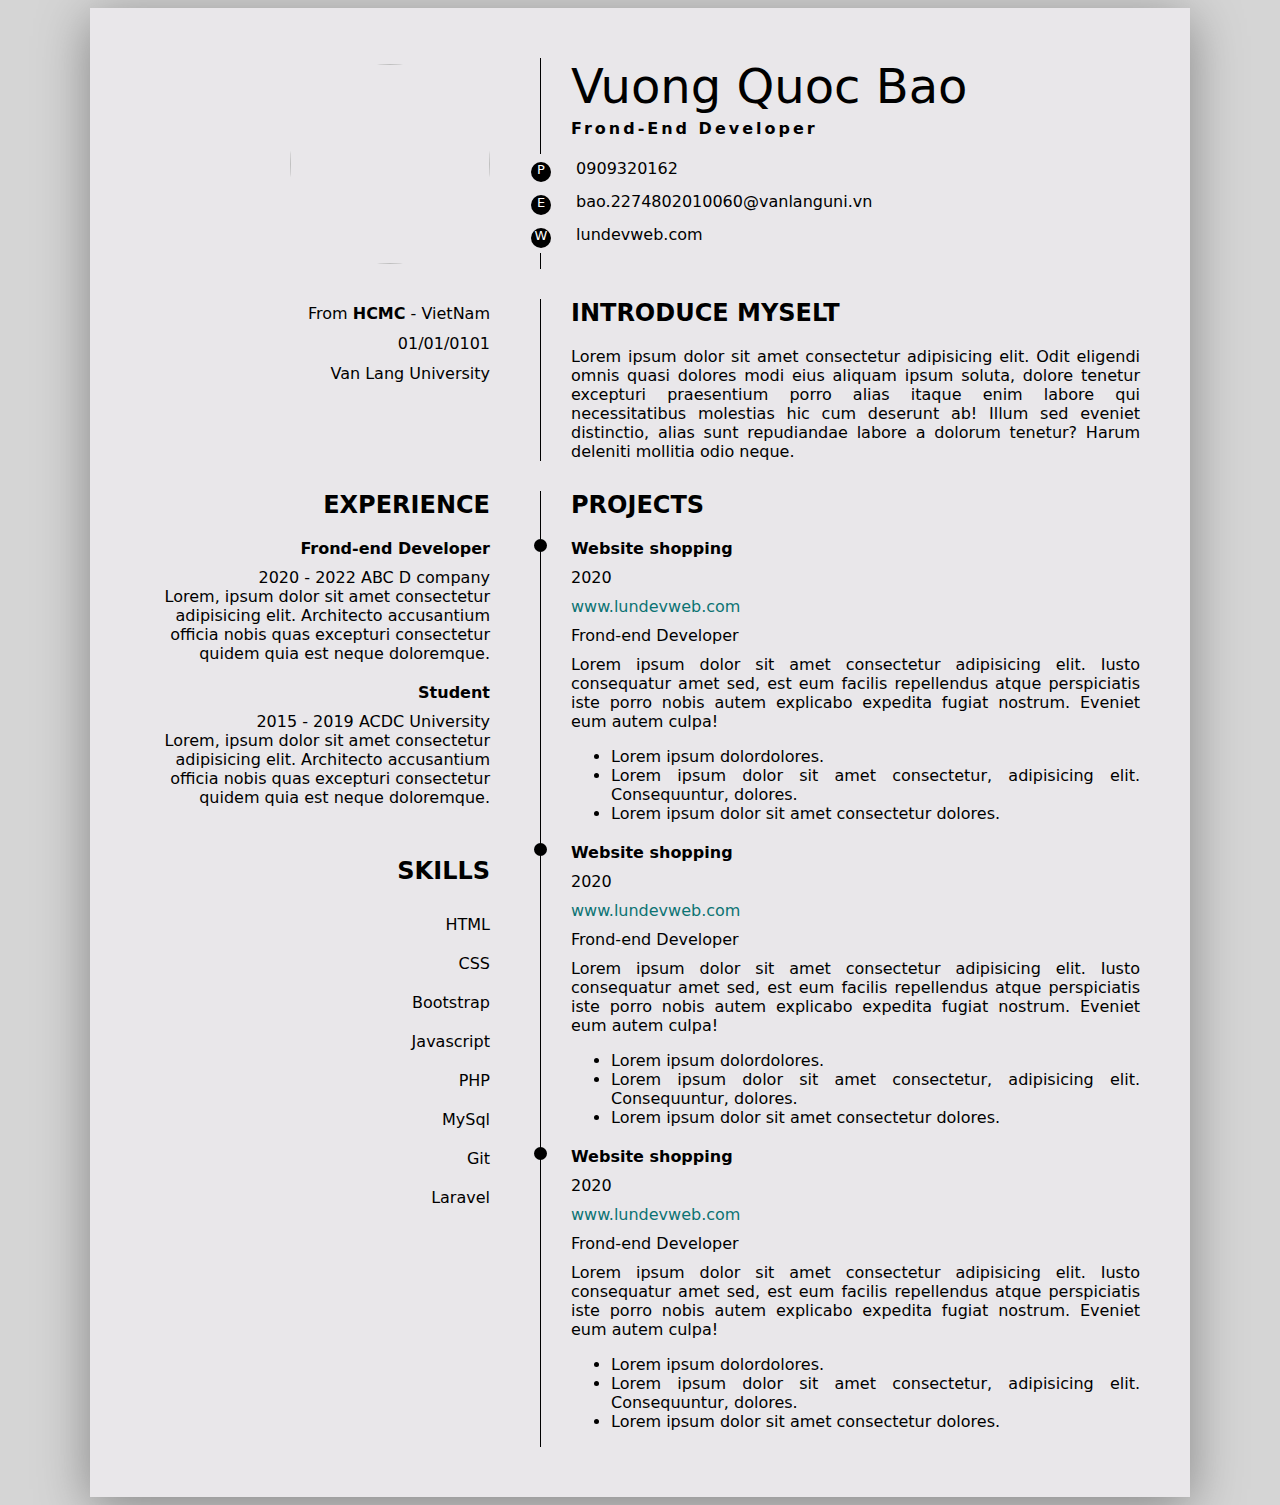
==== cv.html @ c0712067 "Create cv" ====
<!DOCTYPE html>
<html lang="en">
<head>
  <meta charset="UTF-8">
  <meta http-equiv="X-UA-Compatible" content="IE=edge">
  <meta name="viewport" content="width=device-width, initial-scale=1.0">
  <title>Document</title>
  <link rel="stylesheet" href="style.css">
  <link rel="stylesheet" href="https://cdnjs.cloudflare.com/ajax/libs/font-awesome/6.2.1/css/all.min.css">
</head>
<body>
  <div class="container">
      <div class="avatar">
      <img src="https://i.pinimg.com/564x/eb/57/6f/eb576ff023487bcb1fa3ad61ee7b23ee.jpg" alt="">
      </div>
      <div class="name">
          <h1>Vuong Quoc Bao</h1>
          <div class="specialize">Frond-End Developer</div>
          <ul class="contact">
              <li>
                  <span>P</span> 0909320162
              </li>
              <li>
                  <span>E</span> bao.2274802010060@vanlanguni.vn
              </li>
              <li>
                  <span>W</span> lundevweb.com
              </li>
          </ul>
      </div>
      <div class="info">
          <ul>
              <li>From <b>HCMC</b> - VietNam</li>
              <li>01/01/0101</li>
              <li>Van Lang University</li>
          </ul>
      </div>
      <div class="intro">
      <h2>INTRODUCE MYSELT</h2>
      Lorem ipsum dolor sit amet consectetur adipisicing elit. Odit eligendi omnis quasi dolores modi eius aliquam ipsum soluta, dolore tenetur excepturi praesentium porro alias itaque enim labore qui necessitatibus molestias hic cum deserunt ab! Illum sed eveniet distinctio, alias sunt repudiandae labore a dolorum tenetur? Harum deleniti mollitia odio neque.
      </div>
      <div class="experience">
      <h2>EXPERIENCE</h2>

      <div class="item">
          <h4>Frond-end Developer</h4>
          <div class="time">
              <span>2020 - 2022</span>
              <span>ABC D company</span>
          </div>
          <div class="des">
              Lorem, ipsum dolor sit amet consectetur adipisicing elit. Architecto accusantium officia nobis quas excepturi consectetur quidem quia est neque doloremque.
          </div>
      </div>

          <div class="item">
              <h4>Student</h4>
              <div class="time">
                  <span>2015 - 2019</span>
                  <span>ACDC University</span>
              </div>
              <div class="des">
                  Lorem, ipsum dolor sit amet consectetur adipisicing elit. Architecto accusantium officia nobis quas excepturi consectetur quidem quia est neque doloremque.
              </div>
          </div>
          <h2 class="skills">
              SKILLS
          </h2>
          <ul>
              <li>HTML</li>
              <li>CSS</li>
              <li>Bootstrap</li>
              <li>Javascript</li>
              <li>PHP</li>
              <li>MySql</li>
              <li>Git</li>
              <li>Laravel</li>
          </ul>

      </div>
      <div class="project">
      <h2>PROJECTS</h2>
      <div class="item">
          <h4>Website shopping</h4>
          <div class="time">
              2020
          </div>
          <div class="web">
              www.lundevweb.com
          </div>
          <div class="location">
              Frond-end Developer
          </div>
          <div class="des">
              Lorem ipsum dolor sit amet consectetur adipisicing elit. Iusto consequatur amet sed, est eum facilis repellendus 
              atque perspiciatis iste porro nobis autem explicabo expedita fugiat nostrum. Eveniet eum autem culpa!
              <ul>
                  <li>Lorem ipsum dolordolores.</li>
                  <li>Lorem ipsum dolor sit amet consectetur, adipisicing elit. Consequuntur, dolores.</li>
                  <li>Lorem ipsum dolor sit amet consectetur dolores.</li>
              </ul>
          </div>
      </div>

      <div class="item">
          <h4>Website shopping</h4>
          <div class="time">
              2020
          </div>
          <div class="web">
              www.lundevweb.com
          </div>
          <div class="location">
              Frond-end Developer
          </div>
          <div class="des">
              Lorem ipsum dolor sit amet consectetur adipisicing elit. Iusto consequatur amet sed, est eum facilis repellendus 
              atque perspiciatis iste porro nobis autem explicabo expedita fugiat nostrum. Eveniet eum autem culpa!
              <ul>
                  <li>Lorem ipsum dolordolores.</li>
                  <li>Lorem ipsum dolor sit amet consectetur, adipisicing elit. Consequuntur, dolores.</li>
                  <li>Lorem ipsum dolor sit amet consectetur dolores.</li>
              </ul>
          </div>
      </div>

      <div class="item">
          <h4>Website shopping</h4>
          <div class="time">
              2020
          </div>
          <div class="web">
              www.lundevweb.com
          </div>
          <div class="location">
              Frond-end Developer
          </div>
          <div class="des">
              Lorem ipsum dolor sit amet consectetur adipisicing elit. Iusto consequatur amet sed, est eum facilis repellendus 
              atque perspiciatis iste porro nobis autem explicabo expedita fugiat nostrum. Eveniet eum autem culpa!
              <ul>
                  <li>Lorem ipsum dolordolores.</li>
                  <li>Lorem ipsum dolor sit amet consectetur, adipisicing elit. Consequuntur, dolores.</li>
                  <li>Lorem ipsum dolor sit amet consectetur dolores.</li>
              </ul>
          </div>
      </div>
      </div>
  </div>
  
</body>
</html>
---- style.css ----
body{
      background-color: #D5D5D5;
      font-family: system-ui;
  }
  .container{
      background-color: #E9E7EA;
      width:1000px;
      max-width: 100%;
      margin:auto;
      padding:50px;
      box-shadow: 0 10px 50px #858585;
      display: grid;
     grid-template-columns: 35% 60%;
     column-gap: 5%; 
     row-gap: 30px;
  }
  
  .avatar img{
      width:200px;
      height:200px;
      object-fit: cover;
      border-radius: 50%;
  }
  .avatar{
      display: flex;
      justify-content: end;
      align-items: center;
  }
  .name{
      padding-left: 30px;
      border-left:1px solid #000;
  }
  .name h1{
      font-weight: 300;
      font-size: xxx-large;
      margin:0px 0 5px ;
  }
  .name .specialize{
      margin:0;
      font-weight: bold;
      letter-spacing: 3px;
  }
  .name .contact{
      padding:0;
      list-style: none;
  }
  .name .contact span{
      display: inline-block;
      background-color: #000;
      width:20px;
      height:20px;
      color:#fff;
      text-align: center;
      border-radius: 50%;
      font-size: small;
      margin-right: 20px;
  }
  .name .contact li{
      padding:5px 0;
      transform: translate(-40px);
      background-color: #E9E7EA;
  }
  .info ul{
      padding: 0;
      margin: 0;
      list-style: none;
      text-align: right;
      line-height: 30px;
  } 
  
  h2{
      padding:0;
      margin: 0 0 20px 0;
  }
  .intro{
      padding-left: 30px;
      border-left: 1px solid #000;
      text-align: justify;
  }
  .experience{
      text-align: right;
  }
  .experience h4{
      margin:20px 0 10px;
  }
  .skills{
      margin-top:  50px;
  }
  .experience ul{
      padding:0;
      margin: 0;
  list-style: none;
  }
  .experience li{
      padding:10px 0;
  }
  .project{
      padding-left: 30px;
      text-align: justify;
      border-left: 1px solid #000;
  }
  .project h4{
      margin:20px 0 10px;
  }
  .project .web{
      color: #0c7373;
      padding:10px 0;
  }
  .project .location{
      font-weight: 500;
      padding-bottom:10px;
  }
  .project .item{
      position: relative;
  }
  .project .item::before{
      position: absolute;
      width:13px;
      height: 13px;
      background-color: #000;
      content: '';
      border-radius: 50%;
      left: -37px;
  }
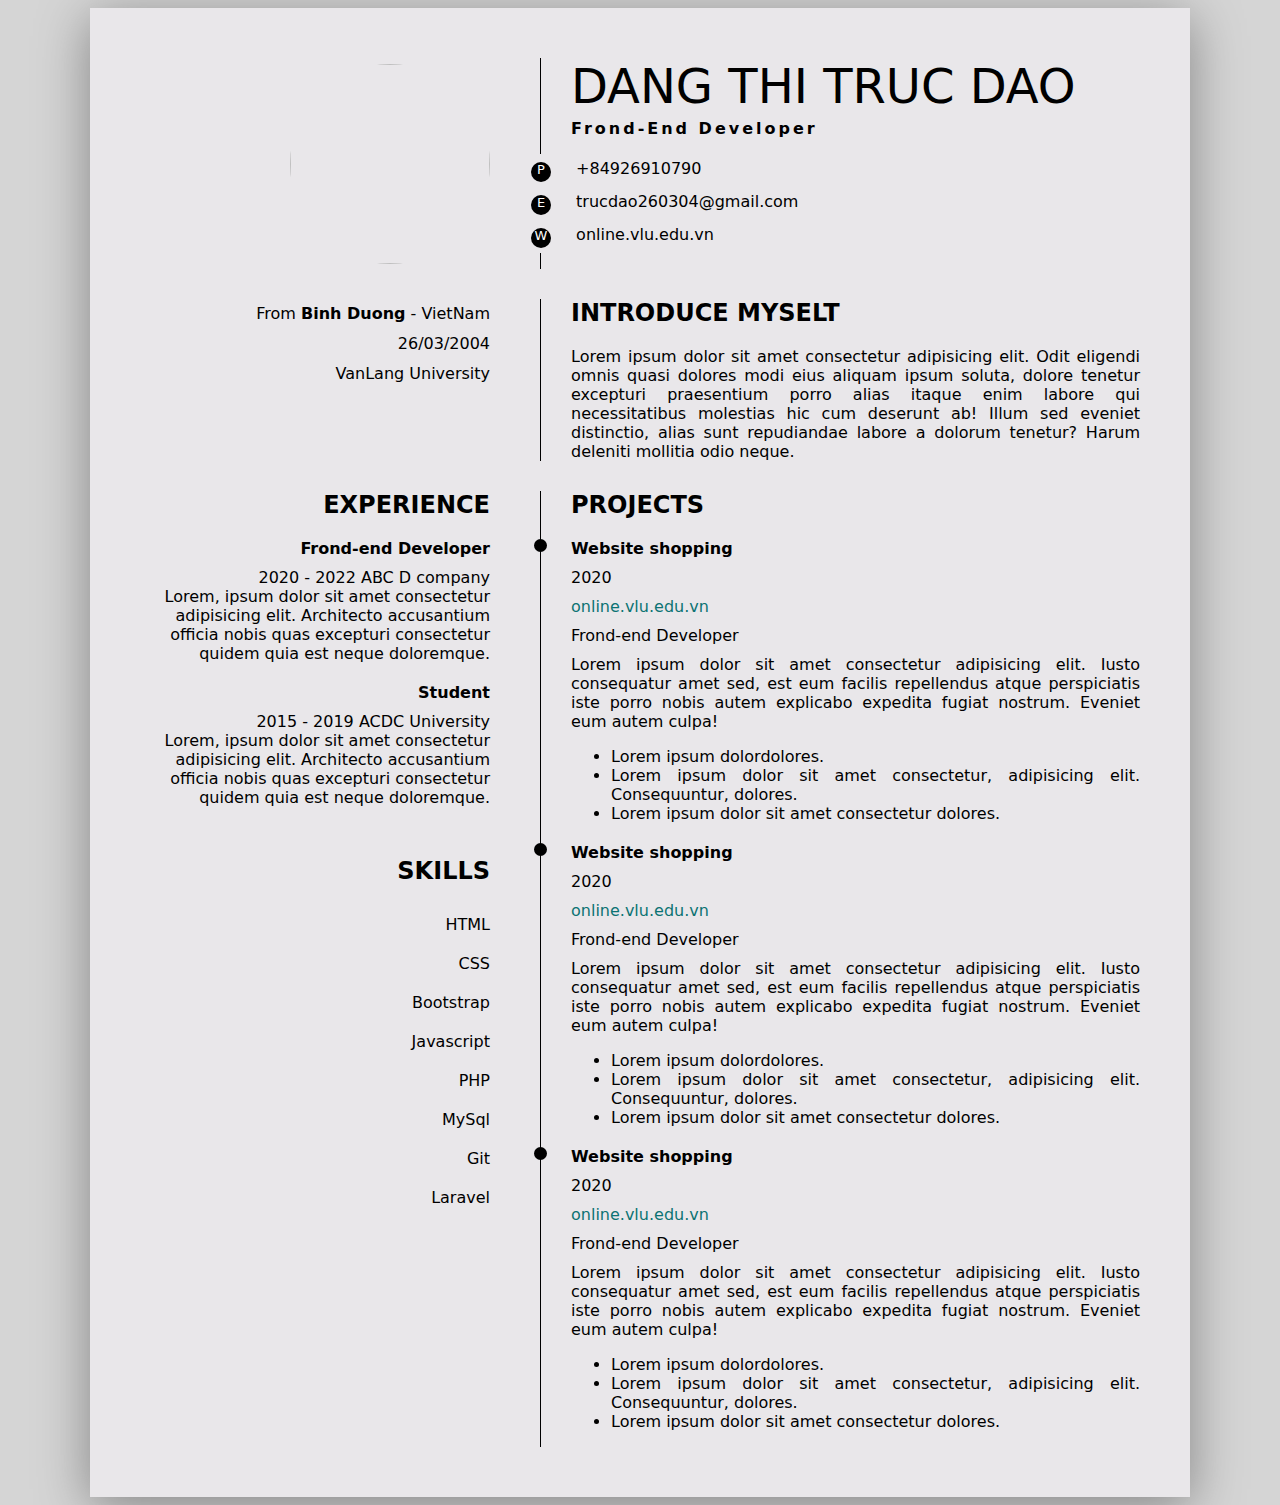
==== commit 526f5625: "create cv" ====
--- a/cv.html
+++ b/cv.html
@@ -1,154 +1,152 @@
-
 <!DOCTYPE html>
-<html lang="en">
-<head>
-  <meta charset="UTF-8">
-  <meta http-equiv="X-UA-Compatible" content="IE=edge">
-  <meta name="viewport" content="width=device-width, initial-scale=1.0">
-  <title>Document</title>
-  <link rel="stylesheet" href="style.css">
-  <link rel="stylesheet" href="https://cdnjs.cloudflare.com/ajax/libs/font-awesome/6.2.1/css/all.min.css">
-</head>
-<body>
-  <div class="container">
-      <div class="avatar">
-      <img src="https://i.pinimg.com/564x/eb/57/6f/eb576ff023487bcb1fa3ad61ee7b23ee.jpg" alt="">
-      </div>
-      <div class="name">
-          <h1>Vuong Quoc Bao</h1>
-          <div class="specialize">Frond-End Developer</div>
-          <ul class="contact">
-              <li>
-                  <span>P</span> 0909320162
-              </li>
-              <li>
-                  <span>E</span> bao.2274802010060@vanlanguni.vn
-              </li>
-              <li>
-                  <span>W</span> lundevweb.com
-              </li>
-          </ul>
-      </div>
-      <div class="info">
-          <ul>
-              <li>From <b>HCMC</b> - VietNam</li>
-              <li>01/01/0101</li>
-              <li>Van Lang University</li>
-          </ul>
-      </div>
-      <div class="intro">
-      <h2>INTRODUCE MYSELT</h2>
-      Lorem ipsum dolor sit amet consectetur adipisicing elit. Odit eligendi omnis quasi dolores modi eius aliquam ipsum soluta, dolore tenetur excepturi praesentium porro alias itaque enim labore qui necessitatibus molestias hic cum deserunt ab! Illum sed eveniet distinctio, alias sunt repudiandae labore a dolorum tenetur? Harum deleniti mollitia odio neque.
-      </div>
-      <div class="experience">
-      <h2>EXPERIENCE</h2>
-
-      <div class="item">
-          <h4>Frond-end Developer</h4>
-          <div class="time">
-              <span>2020 - 2022</span>
-              <span>ABC D company</span>
-          </div>
-          <div class="des">
-              Lorem, ipsum dolor sit amet consectetur adipisicing elit. Architecto accusantium officia nobis quas excepturi consectetur quidem quia est neque doloremque.
-          </div>
-      </div>
-
-          <div class="item">
-              <h4>Student</h4>
-              <div class="time">
-                  <span>2015 - 2019</span>
-                  <span>ACDC University</span>
-              </div>
-              <div class="des">
-                  Lorem, ipsum dolor sit amet consectetur adipisicing elit. Architecto accusantium officia nobis quas excepturi consectetur quidem quia est neque doloremque.
-              </div>
-          </div>
-          <h2 class="skills">
-              SKILLS
-          </h2>
-          <ul>
-              <li>HTML</li>
-              <li>CSS</li>
-              <li>Bootstrap</li>
-              <li>Javascript</li>
-              <li>PHP</li>
-              <li>MySql</li>
-              <li>Git</li>
-              <li>Laravel</li>
-          </ul>
-
-      </div>
-      <div class="project">
-      <h2>PROJECTS</h2>
-      <div class="item">
-          <h4>Website shopping</h4>
-          <div class="time">
-              2020
-          </div>
-          <div class="web">
-              www.lundevweb.com
-          </div>
-          <div class="location">
-              Frond-end Developer
-          </div>
-          <div class="des">
-              Lorem ipsum dolor sit amet consectetur adipisicing elit. Iusto consequatur amet sed, est eum facilis repellendus 
-              atque perspiciatis iste porro nobis autem explicabo expedita fugiat nostrum. Eveniet eum autem culpa!
-              <ul>
-                  <li>Lorem ipsum dolordolores.</li>
-                  <li>Lorem ipsum dolor sit amet consectetur, adipisicing elit. Consequuntur, dolores.</li>
-                  <li>Lorem ipsum dolor sit amet consectetur dolores.</li>
-              </ul>
-          </div>
-      </div>
-
-      <div class="item">
-          <h4>Website shopping</h4>
-          <div class="time">
-              2020
-          </div>
-          <div class="web">
-              www.lundevweb.com
-          </div>
-          <div class="location">
-              Frond-end Developer
-          </div>
-          <div class="des">
-              Lorem ipsum dolor sit amet consectetur adipisicing elit. Iusto consequatur amet sed, est eum facilis repellendus 
-              atque perspiciatis iste porro nobis autem explicabo expedita fugiat nostrum. Eveniet eum autem culpa!
-              <ul>
-                  <li>Lorem ipsum dolordolores.</li>
-                  <li>Lorem ipsum dolor sit amet consectetur, adipisicing elit. Consequuntur, dolores.</li>
-                  <li>Lorem ipsum dolor sit amet consectetur dolores.</li>
-              </ul>
-          </div>
-      </div>
-
-      <div class="item">
-          <h4>Website shopping</h4>
-          <div class="time">
-              2020
-          </div>
-          <div class="web">
-              www.lundevweb.com
-          </div>
-          <div class="location">
-              Frond-end Developer
-          </div>
-          <div class="des">
-              Lorem ipsum dolor sit amet consectetur adipisicing elit. Iusto consequatur amet sed, est eum facilis repellendus 
-              atque perspiciatis iste porro nobis autem explicabo expedita fugiat nostrum. Eveniet eum autem culpa!
-              <ul>
-                  <li>Lorem ipsum dolordolores.</li>
-                  <li>Lorem ipsum dolor sit amet consectetur, adipisicing elit. Consequuntur, dolores.</li>
-                  <li>Lorem ipsum dolor sit amet consectetur dolores.</li>
-              </ul>
-          </div>
-      </div>
-      </div>
-  </div>
-  
-</body>
-</html>
-
+    <html lang="en">
+    <head>
+        <meta charset="UTF-8">
+        <meta http-equiv="X-UA-Compatible" content="IE=edge">
+        <meta name="viewport" content="width=device-width, initial-scale=1.0">
+        <title>Document</title>
+        <link rel="stylesheet" href="style.css">
+        <link rel="stylesheet" href="https://cdnjs.cloudflare.com/ajax/libs/font-awesome/6.2.1/css/all.min.css">
+    </head>
+    <body>
+        <div class="container">
+           <div class="avatar">
+            <img src="https://i.pinimg.com/564x/eb/57/6f/eb576ff023487bcb1fa3ad61ee7b23ee.jpg" alt="">
+           </div>
+           <div class="name">
+                <h1>DANG THI TRUC DAO</h1>
+                <div class="specialize">Frond-End Developer</div>
+                <ul class="contact">
+                    <li>
+                        <span>P</span> +84926910790
+                    </li>
+                    <li>
+                        <span>E</span> trucdao260304@gmail.com
+                    </li>
+                    <li>
+                        <span>W</span> online.vlu.edu.vn
+                    </li>
+                </ul>
+           </div>
+           <div class="info">
+                <ul>
+                    <li>From <b>Binh Duong</b> - VietNam</li>
+                    <li>26/03/2004</li>
+                    <li>VanLang University</li>
+                </ul>
+           </div>
+           <div class="intro">
+            <h2>INTRODUCE MYSELT</h2>
+            Lorem ipsum dolor sit amet consectetur adipisicing elit. Odit eligendi omnis quasi dolores modi eius aliquam ipsum soluta, dolore tenetur excepturi praesentium porro alias itaque enim labore qui necessitatibus molestias hic cum deserunt ab! Illum sed eveniet distinctio, alias sunt repudiandae labore a dolorum tenetur? Harum deleniti mollitia odio neque.
+           </div>
+           <div class="experience">
+            <h2>EXPERIENCE</h2>
+    
+            <div class="item">
+                <h4>Frond-end Developer</h4>
+                <div class="time">
+                   <span>2020 - 2022</span>
+                   <span>ABC D company</span>
+                </div>
+                <div class="des">
+                    Lorem, ipsum dolor sit amet consectetur adipisicing elit. Architecto accusantium officia nobis quas excepturi consectetur quidem quia est neque doloremque.
+                </div>
+            </div>
+    
+                <div class="item">
+                    <h4>Student</h4>
+                    <div class="time">
+                       <span>2015 - 2019</span>
+                       <span>ACDC University</span>
+                    </div>
+                    <div class="des">
+                        Lorem, ipsum dolor sit amet consectetur adipisicing elit. Architecto accusantium officia nobis quas excepturi consectetur quidem quia est neque doloremque.
+                    </div>
+                </div>
+                <h2 class="skills">
+                    SKILLS
+                </h2>
+                <ul>
+                    <li>HTML</li>
+                    <li>CSS</li>
+                    <li>Bootstrap</li>
+                    <li>Javascript</li>
+                    <li>PHP</li>
+                    <li>MySql</li>
+                    <li>Git</li>
+                    <li>Laravel</li>
+                </ul>
+    
+           </div>
+           <div class="project">
+            <h2>PROJECTS</h2>
+            <div class="item">
+                <h4>Website shopping</h4>
+                <div class="time">
+                    2020
+                </div>
+                <div class="web">
+                    online.vlu.edu.vn
+                </div>
+                <div class="location">
+                    Frond-end Developer
+                </div>
+                <div class="des">
+                    Lorem ipsum dolor sit amet consectetur adipisicing elit. Iusto consequatur amet sed, est eum facilis repellendus 
+                    atque perspiciatis iste porro nobis autem explicabo expedita fugiat nostrum. Eveniet eum autem culpa!
+                    <ul>
+                        <li>Lorem ipsum dolordolores.</li>
+                        <li>Lorem ipsum dolor sit amet consectetur, adipisicing elit. Consequuntur, dolores.</li>
+                        <li>Lorem ipsum dolor sit amet consectetur dolores.</li>
+                    </ul>
+                </div>
+            </div>
+    
+            <div class="item">
+                <h4>Website shopping</h4>
+                <div class="time">
+                    2020
+                </div>
+                <div class="web">
+                    online.vlu.edu.vn
+                </div>
+                <div class="location">
+                    Frond-end Developer
+                </div>
+                <div class="des">
+                    Lorem ipsum dolor sit amet consectetur adipisicing elit. Iusto consequatur amet sed, est eum facilis repellendus 
+                    atque perspiciatis iste porro nobis autem explicabo expedita fugiat nostrum. Eveniet eum autem culpa!
+                    <ul>
+                        <li>Lorem ipsum dolordolores.</li>
+                        <li>Lorem ipsum dolor sit amet consectetur, adipisicing elit. Consequuntur, dolores.</li>
+                        <li>Lorem ipsum dolor sit amet consectetur dolores.</li>
+                    </ul>
+                </div>
+            </div>
+    
+            <div class="item">
+                <h4>Website shopping</h4>
+                <div class="time">
+                    2020
+                </div>
+                <div class="web">
+                    online.vlu.edu.vn
+                </div>
+                <div class="location">
+                    Frond-end Developer
+                </div>
+                <div class="des">
+                    Lorem ipsum dolor sit amet consectetur adipisicing elit. Iusto consequatur amet sed, est eum facilis repellendus 
+                    atque perspiciatis iste porro nobis autem explicabo expedita fugiat nostrum. Eveniet eum autem culpa!
+                    <ul>
+                        <li>Lorem ipsum dolordolores.</li>
+                        <li>Lorem ipsum dolor sit amet consectetur, adipisicing elit. Consequuntur, dolores.</li>
+                        <li>Lorem ipsum dolor sit amet consectetur dolores.</li>
+                    </ul>
+                </div>
+            </div>
+           </div>
+        </div>
+        
+    </body>
+    </html>--- a/style.css
+++ b/style.css
@@ -1,125 +1,124 @@
+body{
+     background-color: #D5D5D5;
+     font-family: system-ui;
+ }
+ .container{
+     background-color: #E9E7EA;
+     width:1000px;
+     max-width: 100%;
+     margin:auto;
+     padding:50px;
+     box-shadow: 0 10px 50px #858585;
+     display: grid;
+    grid-template-columns: 35% 60%;
+    column-gap: 5%; 
+    row-gap: 30px;
+ }
  
-    body{
-      background-color: #D5D5D5;
-      font-family: system-ui;
-  }
-  .container{
-      background-color: #E9E7EA;
-      width:1000px;
-      max-width: 100%;
-      margin:auto;
-      padding:50px;
-      box-shadow: 0 10px 50px #858585;
-      display: grid;
-     grid-template-columns: 35% 60%;
-     column-gap: 5%; 
-     row-gap: 30px;
-  }
-  
-  .avatar img{
-      width:200px;
-      height:200px;
-      object-fit: cover;
-      border-radius: 50%;
-  }
-  .avatar{
-      display: flex;
-      justify-content: end;
-      align-items: center;
-  }
-  .name{
-      padding-left: 30px;
-      border-left:1px solid #000;
-  }
-  .name h1{
-      font-weight: 300;
-      font-size: xxx-large;
-      margin:0px 0 5px ;
-  }
-  .name .specialize{
-      margin:0;
-      font-weight: bold;
-      letter-spacing: 3px;
-  }
-  .name .contact{
-      padding:0;
-      list-style: none;
-  }
-  .name .contact span{
-      display: inline-block;
-      background-color: #000;
-      width:20px;
-      height:20px;
-      color:#fff;
-      text-align: center;
-      border-radius: 50%;
-      font-size: small;
-      margin-right: 20px;
-  }
-  .name .contact li{
-      padding:5px 0;
-      transform: translate(-40px);
-      background-color: #E9E7EA;
-  }
-  .info ul{
-      padding: 0;
-      margin: 0;
-      list-style: none;
-      text-align: right;
-      line-height: 30px;
-  } 
-  
-  h2{
-      padding:0;
-      margin: 0 0 20px 0;
-  }
-  .intro{
-      padding-left: 30px;
-      border-left: 1px solid #000;
-      text-align: justify;
-  }
-  .experience{
-      text-align: right;
-  }
-  .experience h4{
-      margin:20px 0 10px;
-  }
-  .skills{
-      margin-top:  50px;
-  }
-  .experience ul{
-      padding:0;
-      margin: 0;
-  list-style: none;
-  }
-  .experience li{
-      padding:10px 0;
-  }
-  .project{
-      padding-left: 30px;
-      text-align: justify;
-      border-left: 1px solid #000;
-  }
-  .project h4{
-      margin:20px 0 10px;
-  }
-  .project .web{
-      color: #0c7373;
-      padding:10px 0;
-  }
-  .project .location{
-      font-weight: 500;
-      padding-bottom:10px;
-  }
-  .project .item{
-      position: relative;
-  }
-  .project .item::before{
-      position: absolute;
-      width:13px;
-      height: 13px;
-      background-color: #000;
-      content: '';
-      border-radius: 50%;
-      left: -37px;
-  }
+ .avatar img{
+     width:200px;
+     height:200px;
+     object-fit: cover;
+     border-radius: 50%;
+ }
+ .avatar{
+     display: flex;
+     justify-content: end;
+     align-items: center;
+ }
+ .name{
+     padding-left: 30px;
+     border-left:1px solid #000;
+ }
+ .name h1{
+     font-weight: 300;
+     font-size: xxx-large;
+     margin:0px 0 5px ;
+ }
+ .name .specialize{
+     margin:0;
+     font-weight: bold;
+     letter-spacing: 3px;
+ }
+ .name .contact{
+     padding:0;
+     list-style: none;
+ }
+ .name .contact span{
+     display: inline-block;
+     background-color: #000;
+     width:20px;
+     height:20px;
+     color:#fff;
+     text-align: center;
+     border-radius: 50%;
+     font-size: small;
+     margin-right: 20px;
+ }
+ .name .contact li{
+     padding:5px 0;
+     transform: translate(-40px);
+     background-color: #E9E7EA;
+ }
+ .info ul{
+     padding: 0;
+     margin: 0;
+     list-style: none;
+     text-align: right;
+     line-height: 30px;
+ } 
+ 
+ h2{
+     padding:0;
+     margin: 0 0 20px 0;
+ }
+ .intro{
+     padding-left: 30px;
+     border-left: 1px solid #000;
+     text-align: justify;
+ }
+ .experience{
+     text-align: right;
+ }
+ .experience h4{
+     margin:20px 0 10px;
+ }
+ .skills{
+     margin-top:  50px;
+ }
+ .experience ul{
+     padding:0;
+     margin: 0;
+ list-style: none;
+ }
+ .experience li{
+     padding:10px 0;
+ }
+ .project{
+     padding-left: 30px;
+     text-align: justify;
+     border-left: 1px solid #000;
+ }
+ .project h4{
+     margin:20px 0 10px;
+ }
+ .project .web{
+     color: #0c7373;
+     padding:10px 0;
+ }
+ .project .location{
+     font-weight: 500;
+     padding-bottom:10px;
+ }
+ .project .item{
+     position: relative;
+ }
+ .project .item::before{
+     position: absolute;
+     width:13px;
+     height: 13px;
+     background-color: #000;
+     content: '';
+     border-radius: 50%;
+     left: -37px;
+ }